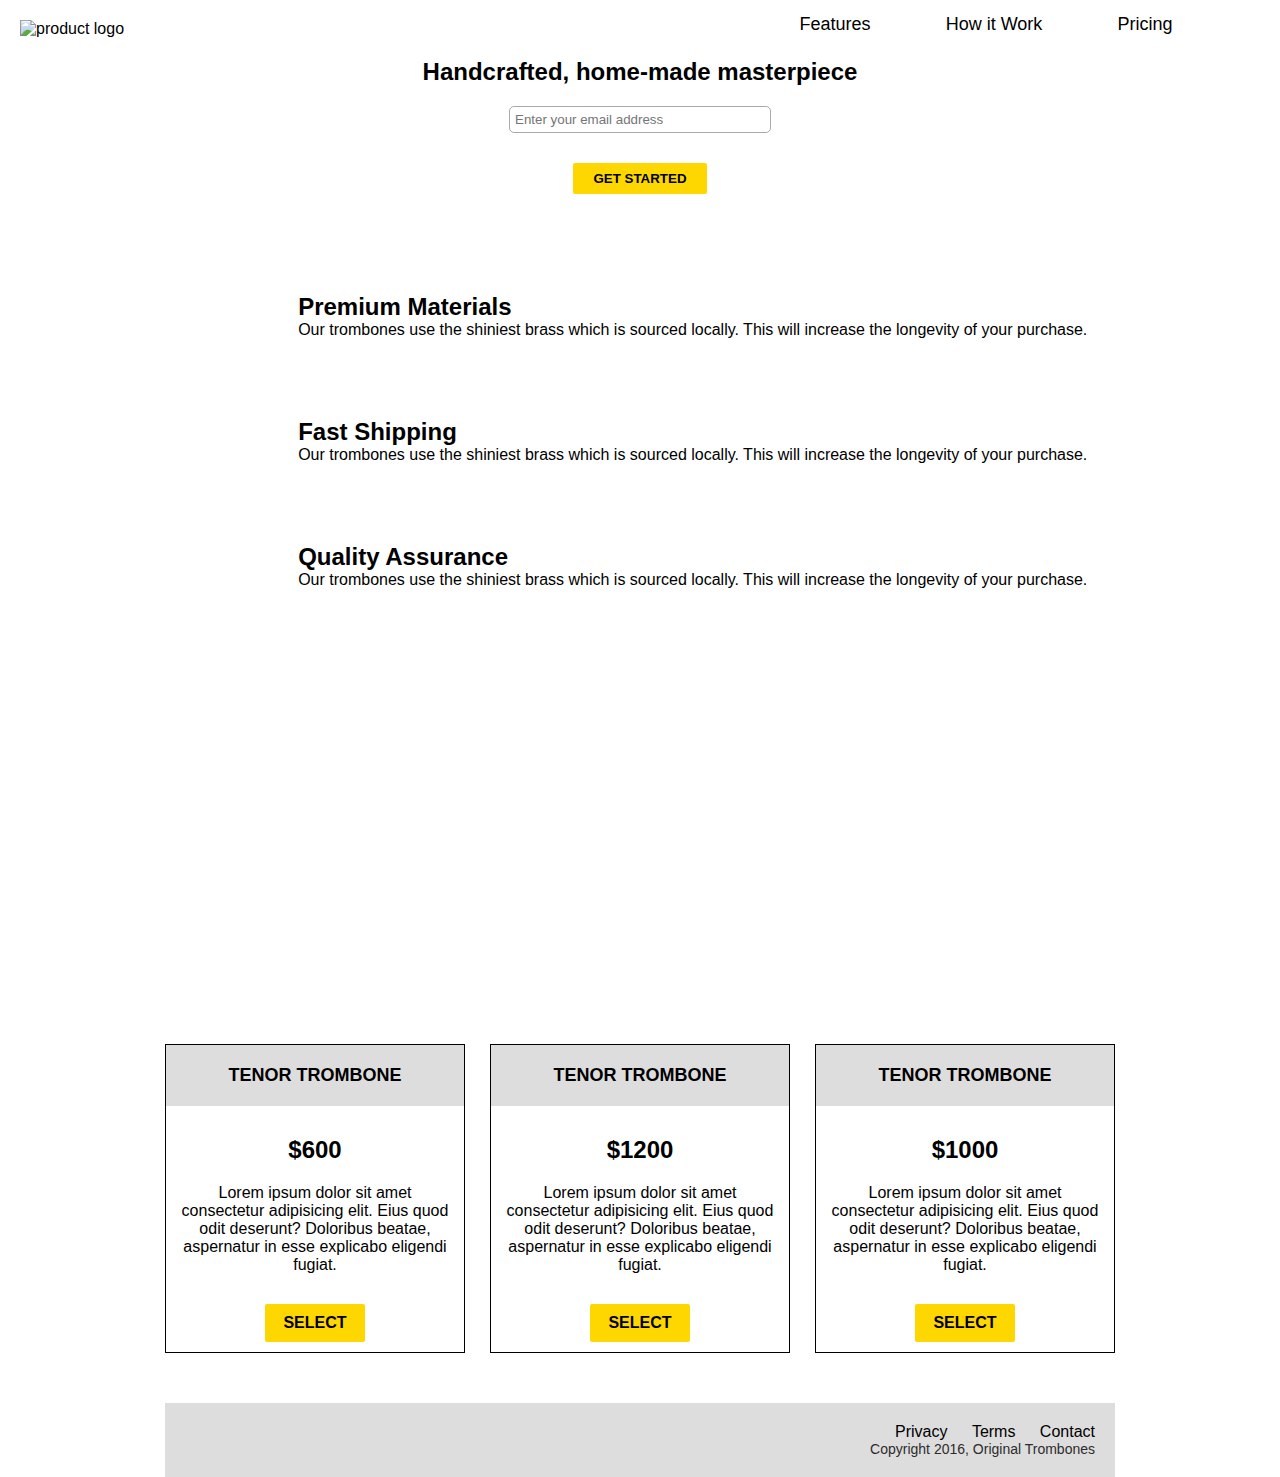
==== index.html @ c6318b66 "mengubah tampilan website" ====
<!DOCTYPE html>
<html lang="en">
<head>
    <meta charset="UTF-8">
    <meta http-equiv="X-UA-Compatible" content="IE=edge">
    <meta name="viewport" content="width=device-width, initial-scale=1.0">
    <title>Product Landing Page</title>
    <link rel="stylesheet" href="style.css">
    <link rel="stylesheet" href="../Icon/fontawesome-free-5.15.4-web/fontawesome-free-5.15.4-web/css/all.css">
</head>
<body>
    <header id="header">
        <div class="logo"><img src="../Gambar untuk Project/logo.png" alt="product logo" id="header-img"></div>
        <nav id="nav-bar">
            <a href="" class="nav-link">Features</a>
            <a href="" class="nav-link">How it Work</a>
            <a href="" class="nav-link">Pricing</a>
        </nav>
    </header>
    <div class="hero">
        <h2>Handcrafted, home-made masterpiece</h2>
        <form id="form" action="https://www.freecodecamp.com/email-submit">
            <label for="email">
                <input type="email" name="email" id="email" placeholder="Enter your email address" required>
            </label>
            <label for="submit">
                <input type="submit" id="submit" name="submit" src="https://www.freecodecamp.com/email-submit" value="GET STARTED">
            </label>
        </form>
    </div>
    <div class="container">
        <!-- Features -->
        <section id="features">
            <div class="coloumn-1">
                <div class="icon">
                    <i class="fas fa-3x fa-fire"></i>
                </div>
                <div class="desc">
                    <h2>Premium Materials</h2>
                    <p>Our trombones use the shiniest brass which is sourced locally. This will increase the longevity of your purchase.</p>
                </div>
            </div>
            <div class="coloumn-1">
                <div class="icon">
                    <i class="fas fa-3x fa-truck"></i>
                </div>
                <div class="desc">
                    <h2>Fast Shipping</h2>
                    <p>Our trombones use the shiniest brass which is sourced locally. This will increase the longevity of your purchase.</p>
                </div>
            </div>
            <div class="coloumn-1">
                <div class="icon">
                    <i class="fas fa-3x fa-battery-full"></i>
                </div>
                <div class="desc">
                    <h2>Quality Assurance</h2>
                    <p>Our trombones use the shiniest brass which is sourced locally. This will increase the longevity of your purchase.</p>
                </div>
            </div>
        </section>
        <!-- Features -->

        <!-- Video -->
            <section id="how-it-works">
                <iframe id="video" width="560" height="315" src="https://www.youtube.com/embed/y8Yv4pnO7qc" title="YouTube video player" frameborder="0" allow="accelerometer; autoplay; clipboard-write; encrypted-media; gyroscope; picture-in-picture" allowfullscreen></iframe>
            </section>
        <!-- Video -->

        <!-- Card -->
            <section id="card">
                <div class="card-1">
                    <div class="card-header">
                        <h2>TENOR TROMBONE</h2>
                    </div>
                    <div class="card-main">
                        <h2>$600</h2>
                        <p>Lorem ipsum dolor sit amet consectetur adipisicing elit. Eius quod odit deserunt? Doloribus beatae, aspernatur in esse explicabo eligendi fugiat.</p>
                        <button class="btn">Select</button>
                    </div>
                </div>
                <div class="card-1">
                    <div class="card-header">
                        <h2>TENOR TROMBONE</h2>
                    </div>
                    <div class="card-main">
                        <h2>$1200</h2>
                        <p>Lorem ipsum dolor sit amet consectetur adipisicing elit. Eius quod odit deserunt? Doloribus beatae, aspernatur in esse explicabo eligendi fugiat.</p>
                        <button class="btn">Select</button>
                    </div>
                </div>
                <div class="card-1">
                    <div class="card-header">
                        <h2>TENOR TROMBONE</h2>
                    </div>
                    <div class="card-main">
                        <h2>$1000</h2>
                        <p>Lorem ipsum dolor sit amet consectetur adipisicing elit. Eius quod odit deserunt? Doloribus beatae, aspernatur in esse explicabo eligendi fugiat.</p>
                        <button class="btn">Select</button>
                    </div>
                </div>
            </section>
        <!-- Card -->
    </div>

    <section id="footer">
        <div class="main-footer">
            <div class="footer-link">
                <a href="">Privacy</a>
                <a href="">Terms</a>
                <a href="">Contact</a>
            </div>
            <div class="footer-desc">
                <p>Copyright 2016, Original Trombones</p>
            </div>
        </div>
    </section>
</body>
</html>
---- style.css ----
body {
    font-family: Arial, Helvetica, sans-serif;
    font-size: 16px;
    margin: 0;
    padding: 0;
}

/* Header */
.logo #header-img {
    width: 100%;
    height: 100%;
    max-width: 400px;
    display: flex;
    justify-content: center;
    align-items: center;
    margin-top: 20px;
}
#header {
    display: flex;
    justify-content: space-between;
    align-items: center;
    padding: 0 20px;
}
#nav-bar {
    width: 35vw;
    display: flex;
    justify-content: space-around;
    margin: 10px 0 0;
    padding: 0 50px;
}
#nav-bar .nav-link {
    color: black;
    text-decoration: none;
    font-size: 18px;
}

/* Hero */
.hero {
    display: flex;
    align-items: center;
    flex-direction: column;
    justify-content: center;
}
.hero h2 {
    text-align: center;
}
#email {
    padding: 5px;
    width: 250px;
    text-align: left;
    border: #aaa solid 1px;
    border-radius: 5px;
}
#submit {
    margin: 30px 0 30px 0;
    width: 100%;
    max-width: 150px;
    padding: 8px 20px;
    background-color: gold;
    font-weight: bolder;
    border-radius: 2px;
    border-style: none;
}
#submit:hover {
    transition: 1s;
    background-color: coral;
}
#form {
    display: flex;
    flex-direction: column;
    align-items: center;
}

/* Container */
.container {
    max-width: 1000px;
    width: 100%;
    margin: 0 auto;
}
#features {
    margin-top: 30px;
}
.coloumn-1 {
    display: flex;
    justify-content: space-around;
    height: 125px;
}
#features .icon {
    display: flex;
    align-items: center;
}
#features .desc {
    display: flex;
    flex-direction: column;
    justify-content: center;
}
.desc h2, p {margin: 0;}
.icon .fas {color: #ff8c00;}

/* Video */
#how-it-works {
    display: flex;
    justify-content: center;
    align-items: center;
    margin-top: 50px;
    margin-bottom: 50px;
}

/* Card */
#card {
    margin-top: 30px;
    margin-bottom: 50px;
    display: flex;
    justify-content: space-evenly;
}
.card-1 {
    max-width: 300px;
    border: 1px solid black;
    text-align: center;
    box-sizing: border-box;
}
.card-header {
    background-color: #ddd;
    padding: 5px 0;
    font-size: 12px;
}
.card-main {
    padding: 10px;
    font-size: 16px;
}
.btn {
    margin-top: 30px;
    width: 100%;
    max-width: 100px;
    padding: 10px;
    background-color: gold;
    font-weight: bolder;
    border-radius: 2px;
    border-style: none;
    font-size: 16px;
    text-transform: uppercase;
}

/* Footer */
#footer {
    max-width: 950px;
    width: 100%;
    margin: 0 auto;
}
.main-footer {
    background-color: #ddd;
    display: flex;
    flex-direction: column;
    align-items: flex-end;
    padding: 20px;
}
.footer-link {
    width: 200px;
    display: flex;
    justify-content: space-between;
}
.footer-link a {
    color: black;
    text-decoration: none;
}
.footer-desc {
    color: rgb(44, 44, 44);
    font-size: 14px;
}

@media only screen and (max-width: 576px) {
    #header {
        display: flex;
        flex-direction: column;
        align-items: center;
    }
    #nav-bar {
        display: flex;
        flex-direction: column;
        align-items: center;
    }
    #nav-bar .nav-link, .hero h2 {
        font-size: 16px;
    }
    .coloumn-1 {
        display: flex;
        flex-direction: column;
        align-items: center;
        margin-bottom: 30px;
    }
    #features .desc {
        text-align: center;
        margin-top: 10px;
        padding: 0 10px;
    }
    #card {
        display: flex;
        flex-direction: column;
        align-items: center;
    }
    .card-1 {
        margin-bottom: 30px;
    }
    .main-footer {
        display: flex;
        align-items: center;
    }
}
@media only screen and (max-width: 850px) {
    .coloumn-1 {
        display: flex;
        flex-direction: column;
        align-items: center;
        margin-bottom: 30px;
    }
    #features .desc {
        text-align: center;
        margin-top: 10px;
        padding: 0 10px;
        width: 450px;
    }
    #card {
        display: flex;
        justify-content: space-around;
        flex-wrap: wrap;
    }
    .card-1 {
        margin-bottom: 30px;
    }
    .main-footer {
        display: flex;
        align-items: center;
    }
}
@media only screen and (max-width: 1115px) {
    #features .icon {
        width: 20vw;
        display: flex;
        justify-content: center;
        align-items: center;
    }
    #features .desc {
        width: 100vw;
        display: flex;
        justify-content: center;
    }
    #card {
        display: flex;
        justify-content: space-around;
        flex-wrap: wrap;
}
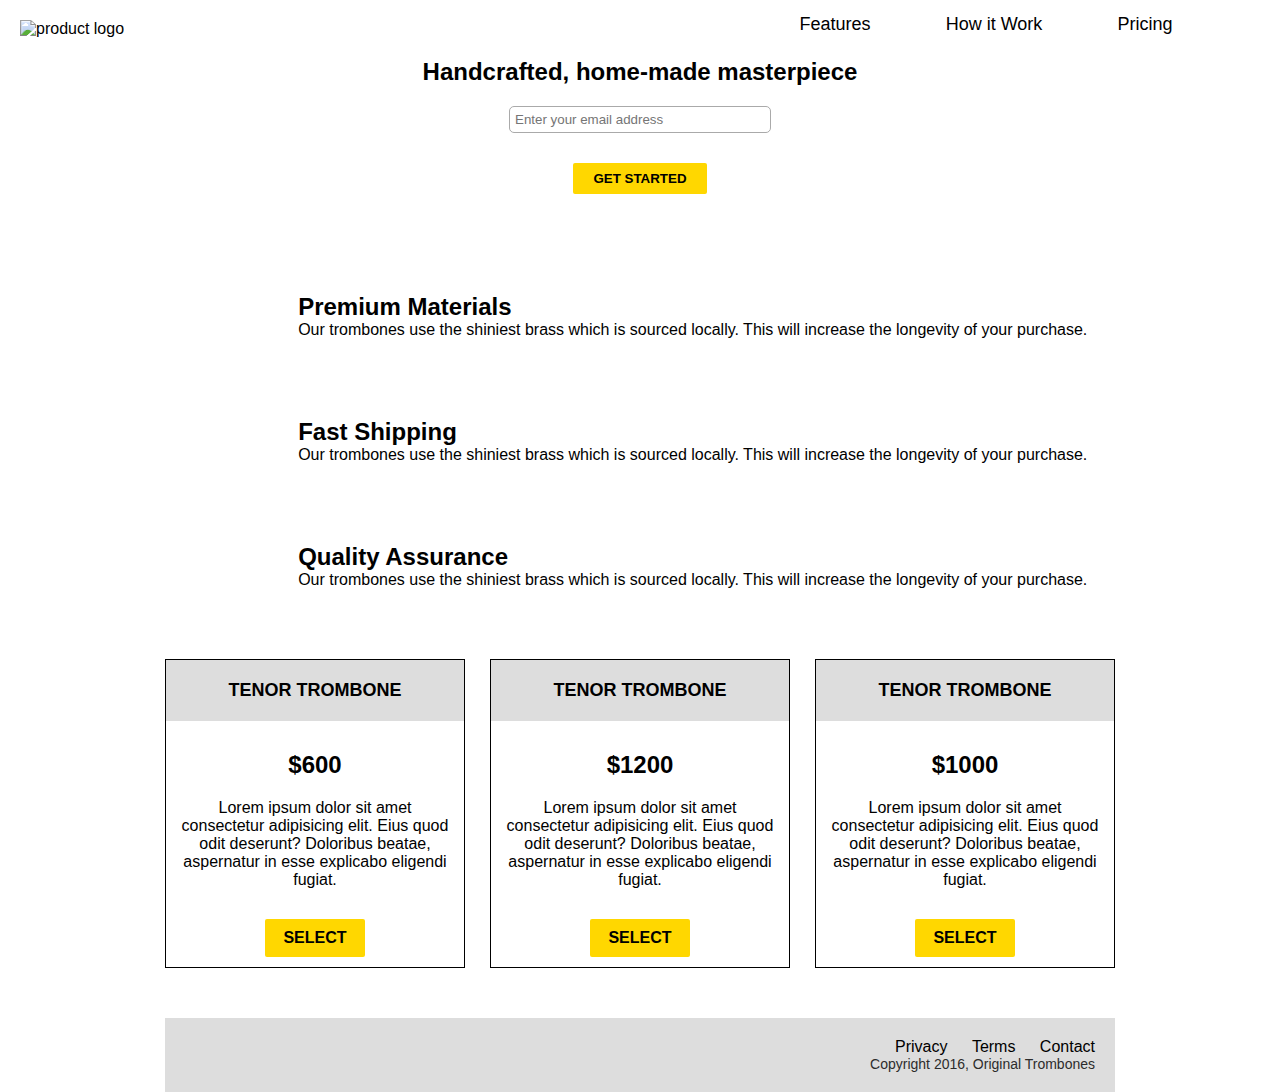
==== commit 77625ea2: "ada bug" ====
--- a/index.html
+++ b/index.html
@@ -6,11 +6,11 @@
     <meta name="viewport" content="width=device-width, initial-scale=1.0">
     <title>Product Landing Page</title>
     <link rel="stylesheet" href="style.css">
-    <link rel="stylesheet" href="../Icon/fontawesome-free-5.15.4-web/fontawesome-free-5.15.4-web/css/all.css">
+    <link rel="stylesheet" href="Icon/fontawesome-free-5.15.4-web/fontawesome-free-5.15.4-web/css/all.css">
 </head>
 <body>
     <header id="header">
-        <div class="logo"><img src="../Gambar untuk Project/logo.png" alt="product logo" id="header-img"></div>
+        <div class="logo"><img src="Gambar untuk Project/logo.png" alt="product logo" id="header-img"></div>
         <nav id="nav-bar">
             <a href="" class="nav-link">Features</a>
             <a href="" class="nav-link">How it Work</a>
@@ -62,9 +62,9 @@
         <!-- Features -->
 
         <!-- Video -->
-            <section id="how-it-works">
+            <!-- <section id="how-it-works">
                 <iframe id="video" width="560" height="315" src="https://www.youtube.com/embed/y8Yv4pnO7qc" title="YouTube video player" frameborder="0" allow="accelerometer; autoplay; clipboard-write; encrypted-media; gyroscope; picture-in-picture" allowfullscreen></iframe>
-            </section>
+            </section> -->
         <!-- Video -->
 
         <!-- Card -->
--- a/style.css
+++ b/style.css
@@ -182,16 +182,12 @@
     #nav-bar .nav-link, .hero h2 {
         font-size: 16px;
     }
-    .coloumn-1 {
-        display: flex;
-        flex-direction: column;
-        align-items: center;
-        margin-bottom: 30px;
-    }
-    #features .desc {
+    .icon .fas {
+        display: none;
+    }
+    .desc {
+        padding: 10px;
         text-align: center;
-        margin-top: 10px;
-        padding: 0 10px;
     }
     #card {
         display: flex;
@@ -206,18 +202,11 @@
         align-items: center;
     }
 }
-@media only screen and (max-width: 850px) {
-    .coloumn-1 {
-        display: flex;
-        flex-direction: column;
-        align-items: center;
-        margin-bottom: 30px;
-    }
+@media only screen and (max-width: 1115px) {
     #features .desc {
-        text-align: center;
-        margin-top: 10px;
-        padding: 0 10px;
-        width: 450px;
+        width: 100vw;
+        display: flex;
+        justify-content: center;
     }
     #card {
         display: flex;
@@ -227,25 +216,4 @@
     .card-1 {
         margin-bottom: 30px;
     }
-    .main-footer {
-        display: flex;
-        align-items: center;
-    }
-}
-@media only screen and (max-width: 1115px) {
-    #features .icon {
-        width: 20vw;
-        display: flex;
-        justify-content: center;
-        align-items: center;
-    }
-    #features .desc {
-        width: 100vw;
-        display: flex;
-        justify-content: center;
-    }
-    #card {
-        display: flex;
-        justify-content: space-around;
-        flex-wrap: wrap;
 }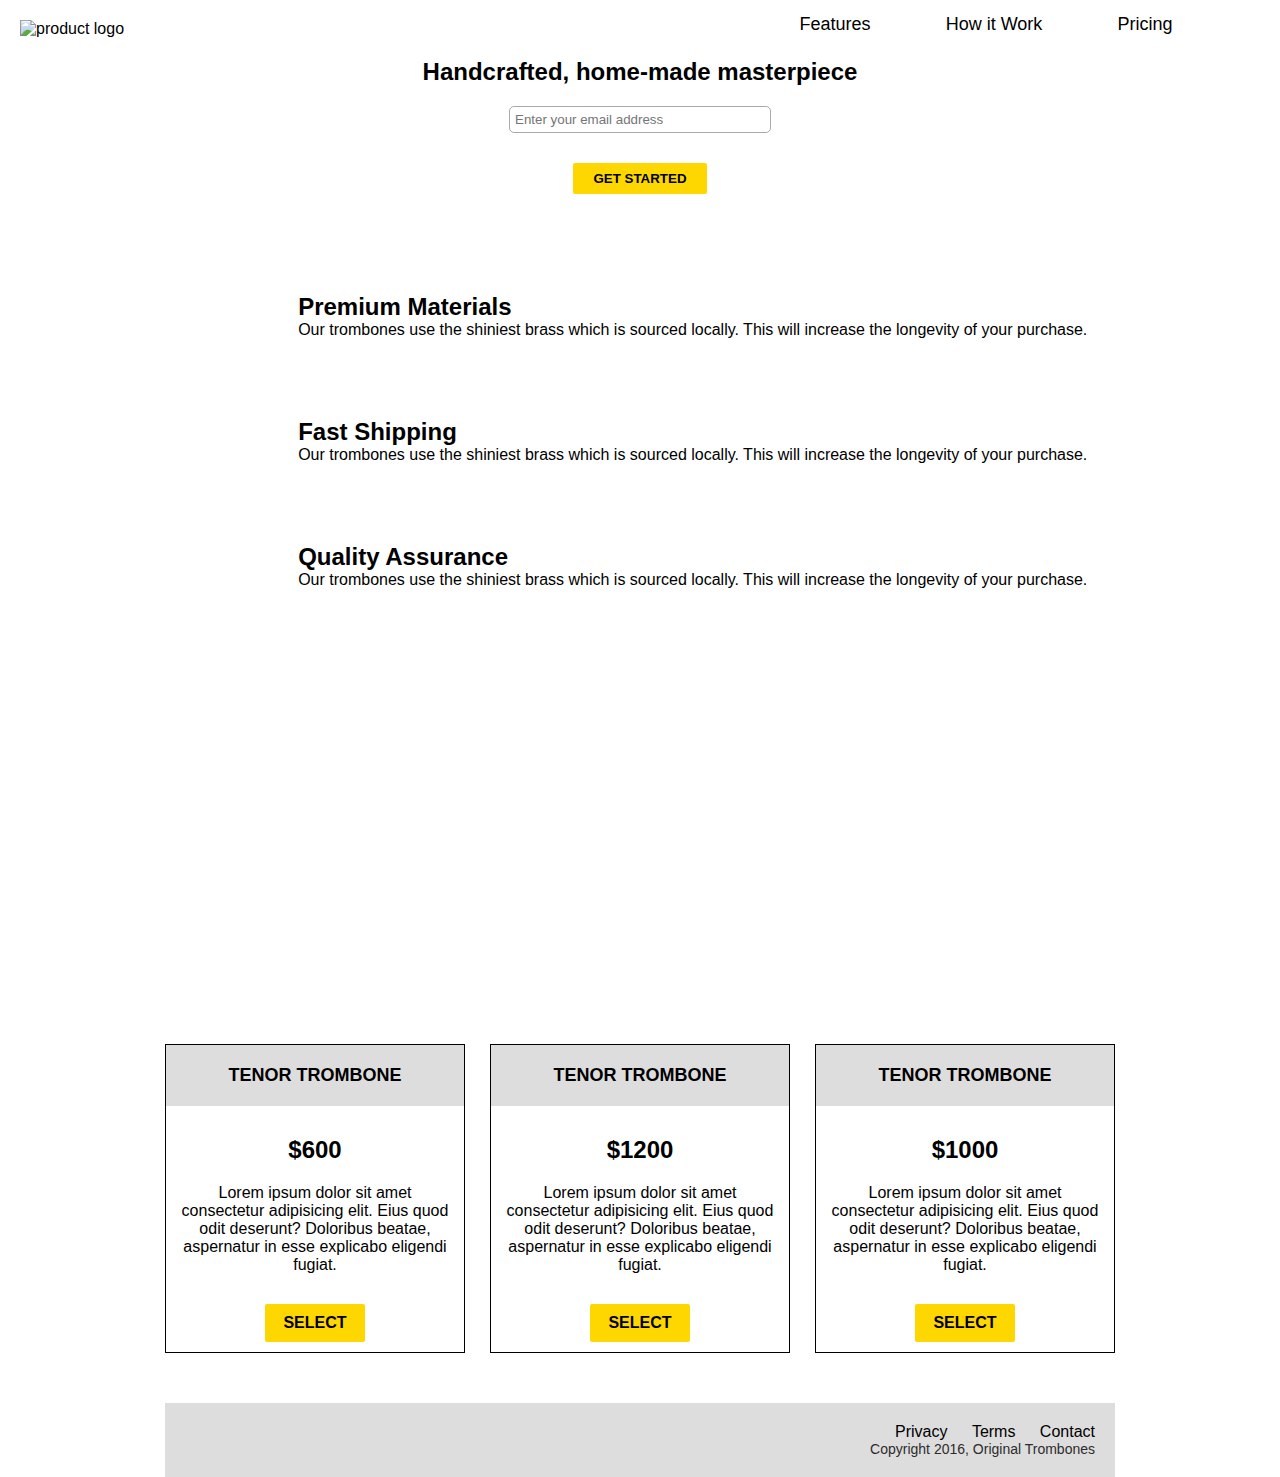
==== commit eb17b603: "mengubah tampilan" ====
--- a/index.html
+++ b/index.html
@@ -62,9 +62,9 @@
         <!-- Features -->
 
         <!-- Video -->
-            <!-- <section id="how-it-works">
+            <section id="how-it-works">
                 <iframe id="video" width="560" height="315" src="https://www.youtube.com/embed/y8Yv4pnO7qc" title="YouTube video player" frameborder="0" allow="accelerometer; autoplay; clipboard-write; encrypted-media; gyroscope; picture-in-picture" allowfullscreen></iframe>
-            </section> -->
+            </section>
         <!-- Video -->
 
         <!-- Card -->
